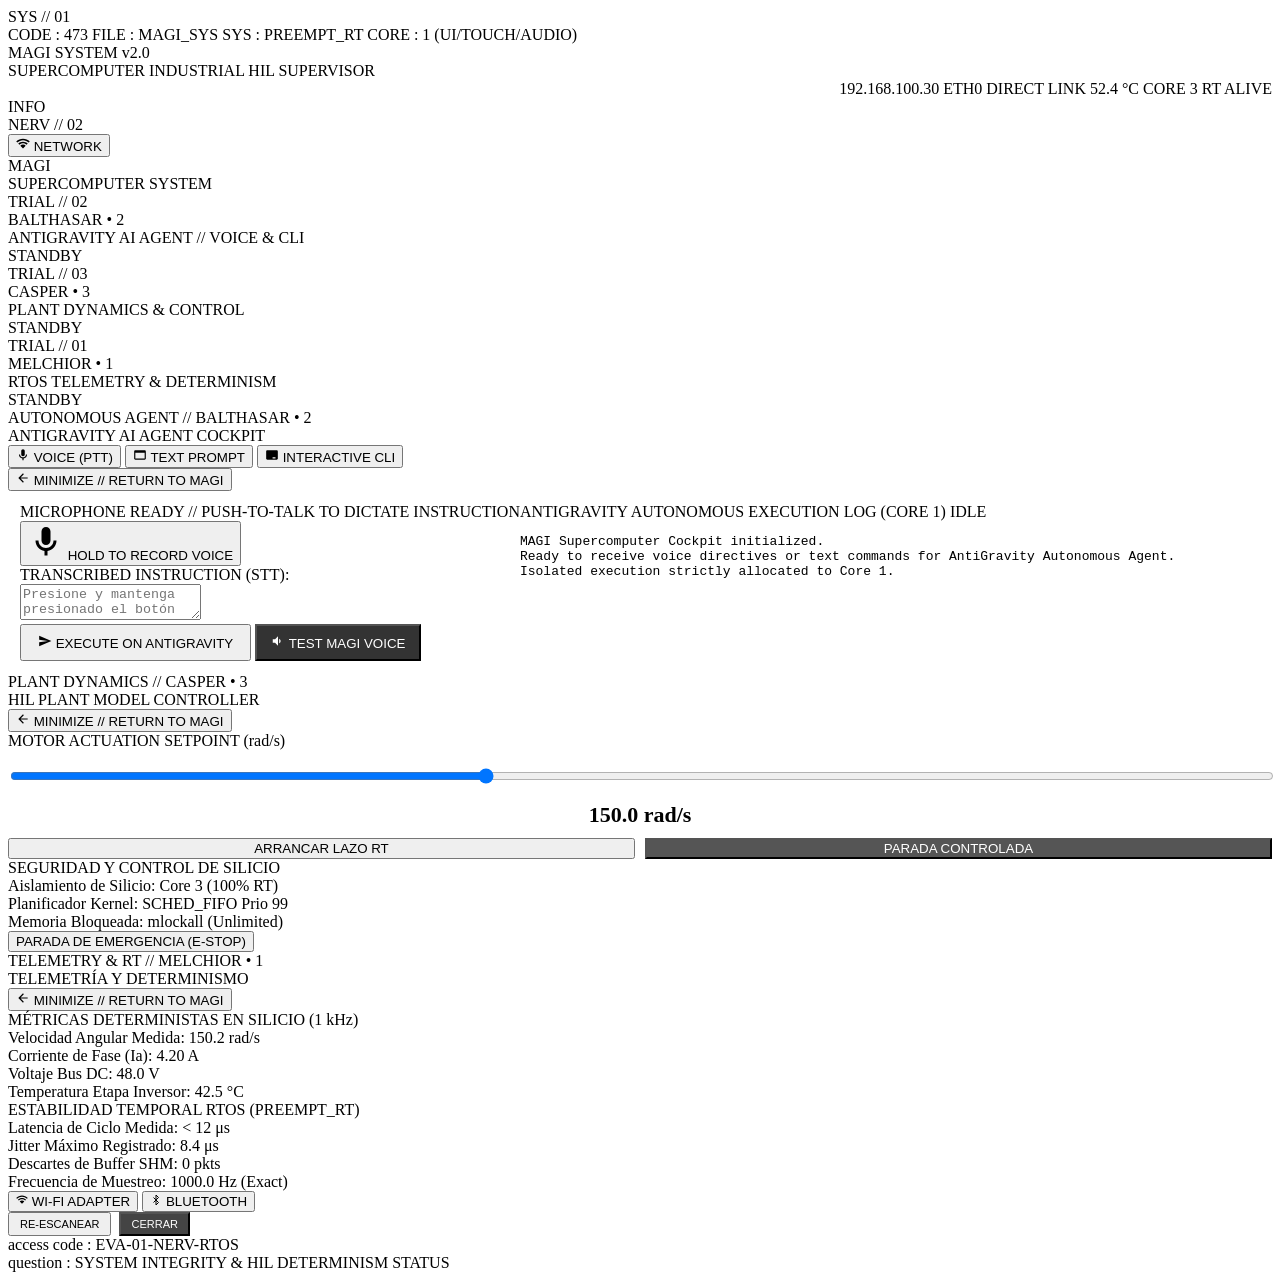
==== src/hmi_ui/templates/index.html @ dd4d08ff "fix(kiosk): eradicate compositor tty collision and suppress translate popups" ====
<!DOCTYPE html>
<html lang="es" class="notranslate" translate="no">
<head>
    <meta charset="UTF-8">
    <meta name="google" content="notranslate">
    <meta name="viewport" content="width=1024, height=600, initial-scale=1.0, maximum-scale=1.0, user-scalable=no">
    <title>MAGI SYSTEM - HMI KIOSK</title>
    <link rel="stylesheet" href="/static/css/magi.css">
</head>
<body>

    <!-- ====================================================================
         MAGI HEADER
         ==================================================================== -->
    <header id="magi-header">
        <div class="header-left">
            <div class="header-jp-tag">SYS // 01</div>
            <div class="header-tech-info">
                <span>CODE : 473</span>
                <span>FILE : MAGI_SYS</span>
                <span>SYS  : PREEMPT_RT</span>
                <span>CORE : 1 (UI/TOUCH/AUDIO)</span>
            </div>
        </div>

        <div class="header-center">
            <div class="system-title">MAGI SYSTEM v2.0</div>
            <div class="system-subtitle">SUPERCOMPUTER INDUSTRIAL HIL SUPERVISOR</div>
        </div>

        <div class="header-right">
            <div class="header-tech-info" style="text-align: right;">
                <span id="status-ip">192.168.100.30</span>
                <span id="status-wifi-ssid">ETH0 DIRECT LINK</span>
                <span id="status-cpu-temp">52.4 °C</span>
                <span id="status-rt-core" style="color: var(--magi-green);">CORE 3 RT ALIVE</span>
            </div>
            <div class="info-box">INFO</div>
            <div class="header-jp-tag-right">NERV // 02</div>
            <button id="btn-open-network" class="btn-network-top">
                <svg class="magi-svg-icon" viewBox="0 0 24 24" width="14" height="14" fill="currentColor">
                    <path d="M12 3C7.5 3 3.4 4.8 0.4 7.8L2.2 9.6C4.8 7 8.2 5.5 12 5.5s7.2 1.5 9.8 4.1l1.8-1.8C20.6 4.8 16.5 3 12 3zm0 5C8.9 8 6 9.2 3.9 11.3l1.8 1.8C7.3 11.5 9.5 10.5 12 10.5s4.7 1 6.3 2.6l1.8-1.8C18 9.2 15.1 8 12 8zm0 5c-1.8 0-3.4.7-4.6 1.9l4.6 4.6 4.6-4.6C15.4 13.7 13.8 13 12 13z"/>
                </svg>
                NETWORK
            </button>
        </div>
    </header>

    <!-- Double Header Line -->
    <div class="divider-double">
        <div class="line-orange"></div>
        <div class="line-green"></div>
    </div>

    <!-- ====================================================================
         MAIN MAGI OVERVIEW (TRIANGULAR PODS)
         ==================================================================== -->
    <main id="magi-main-view">
        <!-- Central Negative Space MAGI Logo & Consensus Banner -->
        <div class="magi-center-logo" id="magi-center-display">
            <div class="magi-title">MAGI</div>
            <div class="magi-subtitle" id="magi-system-status-text">SUPERCOMPUTER SYSTEM</div>
            <div id="magi-debate-banner" class="magi-debate-banner" style="display: none;">
                <div class="debate-status-title" id="debate-title-text">DELIBERATING</div>
                <div class="debate-sync-meter">
                    <div class="debate-sync-bar" id="debate-sync-progress"></div>
                </div>
                <div class="debate-verdict" id="debate-verdict-text">SYNCHRONIZING PODS...</div>
            </div>
        </div>

        <!-- Pod 2: BALTHASAR • 2 (Top Center - AntiGravity AI Agent Cockpit) -->
        <div id="pod-balthasar" class="magi-pod">
            <div class="pod-inner-content">
                <div class="pod-jp-header">TRIAL // 02</div>
                <div class="pod-name">BALTHASAR • 2</div>
                <div class="pod-subtext">ANTIGRAVITY AI AGENT // VOICE & CLI</div>
                <div class="pod-status-badge" id="pod-status-balthasar">STANDBY</div>
                <div class="pod-progress-box" id="progress-box-balthasar">
                    <div class="pod-progress-fill" id="progress-fill-balthasar"></div>
                </div>
            </div>
        </div>

        <!-- Pod 3: CASPER • 3 (Bottom Left - Plant Emulation & Control) -->
        <div id="pod-casper" class="magi-pod">
            <div class="pod-inner-content">
                <div class="pod-jp-header">TRIAL // 03</div>
                <div class="pod-name">CASPER • 3</div>
                <div class="pod-subtext">PLANT DYNAMICS & CONTROL</div>
                <div class="pod-status-badge" id="pod-status-casper">STANDBY</div>
                <div class="pod-progress-box" id="progress-box-casper">
                    <div class="pod-progress-fill" id="progress-fill-casper"></div>
                </div>
            </div>
        </div>

        <!-- Pod 1: MELCHIOR • 1 (Bottom Right - Real-Time Telemetry & Jitter) -->
        <div id="pod-melchior" class="magi-pod">
            <div class="pod-inner-content">
                <div class="pod-jp-header">TRIAL // 01</div>
                <div class="pod-name">MELCHIOR • 1</div>
                <div class="pod-subtext">RTOS TELEMETRY & DETERMINISM</div>
                <div class="pod-status-badge" id="pod-status-melchior">STANDBY</div>
                <div class="pod-progress-box" id="progress-box-melchior">
                    <div class="pod-progress-fill" id="progress-fill-melchior"></div>
                </div>
            </div>
        </div>
    </main>

    <!-- ====================================================================
         SUBVIEW: BALTHASAR • 2 (ANTIGRAVITY AI AGENT COCKPIT)
         ==================================================================== -->
    <section id="subview-balthasar" class="magi-subview">
        <div class="subview-header">
            <div class="subview-title-group">
                <div class="subview-jp">AUTONOMOUS AGENT // BALTHASAR • 2</div>
                <div class="subview-title">ANTIGRAVITY AI AGENT COCKPIT</div>
            </div>
            
            <!-- Input Mode Selector Buttons -->
            <div class="agent-mode-selector">
                <button id="btn-mode-voice" class="btn-mode active">
                    <svg class="magi-svg-icon" viewBox="0 0 24 24" width="14" height="14" fill="currentColor">
                        <path d="M12 14c1.66 0 3-1.34 3-3V5c0-1.66-1.34-3-3-3S9 3.34 9 5v6c0 1.66 1.34 3 3 3zm5-3c0 2.76-2.24 5-5 5s-5-2.24-5-5H5c0 3.53 2.61 6.43 6 6.92V21h2v-3.08c3.39-.49 6-3.39 6-6.92h-2z"/>
                    </svg>
                    VOICE (PTT)
                </button>
                <button id="btn-mode-text" class="btn-mode">
                    <svg class="magi-svg-icon" viewBox="0 0 24 24" width="14" height="14" fill="currentColor">
                        <path d="M20 4H4c-1.1 0-2 .9-2 2v12c0 1.1.9 2 2 2h16c1.1 0 2-.9 2-2V6c0-1.1-.9-2-2-2zm0 14H4V8h16v10z"/>
                    </svg>
                    TEXT PROMPT
                </button>
                <button id="btn-mode-terminal" class="btn-mode">
                    <svg class="magi-svg-icon" viewBox="0 0 24 24" width="14" height="14" fill="currentColor">
                        <path d="M20 4H4c-1.1 0-2 .9-2 2v12c0 1.1.9 2 2 2h16c1.1 0 2-.9 2-2V6c0-1.1-.9-2-2-2zm-12 11l3-3-3-3v2H6v2h2v2zm5 1h5v2h-5v-2z"/>
                    </svg>
                    INTERACTIVE CLI
                </button>
            </div>

            <button class="btn-return-magi">
                <svg class="magi-svg-icon" viewBox="0 0 24 24" width="14" height="14" fill="currentColor">
                    <path d="M20 11H7.83l5.59-5.59L12 4l-8 8 8 8 1.41-1.41L7.83 13H20v-2z"/>
                </svg>
                MINIMIZE // RETURN TO MAGI
            </button>
        </div>

        <div class="subview-content" style="padding: 12px; display: flex; flex-direction: column; gap: 10px;">
            <!-- MODE 1: VOICE PANEL (Push-To-Talk) -->
            <div id="panel-agent-voice" class="agent-panel" style="display: flex;">
                <div class="voice-card">
                    <div class="voice-status-bar">
                        <span id="voice-indicator" class="voice-dot ready"></span>
                        <span id="voice-status-text">MICROPHONE READY // PUSH-TO-TALK TO DICTATE INSTRUCTION</span>
                    </div>

                    <div class="voice-controls-row">
                        <button id="btn-push-to-talk" class="btn-ptt">
                            <div class="ptt-inner">
                                <svg class="ptt-icon" viewBox="0 0 24 24" width="36" height="36" fill="currentColor">
                                    <path d="M12 14c1.66 0 3-1.34 3-3V5c0-1.66-1.34-3-3-3S9 3.34 9 5v6c0 1.66 1.34 3 3 3zm5-3c0 2.76-2.24 5-5 5s-5-2.24-5-5H5c0 3.53 2.61 6.43 6 6.92V21h2v-3.08c3.39-.49 6-3.39 6-6.92h-2z"/>
                                </svg>
                                <span id="ptt-btn-label">HOLD TO RECORD VOICE</span>
                            </div>
                        </button>

                        <div class="voice-transcript-container">
                            <div class="transcript-title">TRANSCRIBED INSTRUCTION (STT):</div>
                            <textarea id="voice-transcript-output" placeholder="Presione y mantenga presionado el botón para hablar, o dicte su orden táctica..."></textarea>
                            <div class="transcript-actions">
                                <button id="btn-dispatch-voice-prompt" class="eva-btn-action" style="padding: 8px 16px;">
                                    <svg class="magi-svg-icon" viewBox="0 0 24 24" width="14" height="14" fill="currentColor">
                                        <path d="M2.01 21L23 12 2.01 3 2 10l15 2-15 2z"/>
                                    </svg>
                                    EXECUTE ON ANTIGRAVITY
                                </button>
                                <button id="btn-test-tts" class="eva-btn-action" style="background: #333; color: #FFF; padding: 8px 14px;">
                                    <svg class="magi-svg-icon" viewBox="0 0 24 24" width="14" height="14" fill="currentColor">
                                        <path d="M3 9v6h4l5 5V4L7 9H3zm13.5 3c0-1.77-1.02-3.29-2.5-4.03v8.05c1.48-.73 2.5-2.25 2.5-4.02z"/>
                                    </svg>
                                    TEST MAGI VOICE
                                </button>
                            </div>
                        </div>
                    </div>
                </div>

                <!-- Agent Execution Log / Output Box -->
                <div class="agent-output-card">
                    <div class="agent-output-header">
                        <span>ANTIGRAVITY AUTONOMOUS EXECUTION LOG (CORE 1)</span>
                        <span id="agent-exec-state" class="exec-state-idle">IDLE</span>
                    </div>
                    <pre id="agent-output-console">MAGI Supercomputer Cockpit initialized.
Ready to receive voice directives or text commands for AntiGravity Autonomous Agent.
Isolated execution strictly allocated to Core 1.</pre>
                </div>
            </div>

            <!-- MODE 2: TEXT PROMPT PANEL -->
            <div id="panel-agent-text" class="agent-panel" style="display: none;">
                <div class="prompt-builder-card">
                    <div class="prompt-quick-chips">
                        <span class="chip-label">QUICK MACROS:</span>
                        <button class="prompt-chip" data-prompt="Diagnosticar latencia y jitter de lazo RT en Core 3">RT LATENCY</button>
                        <button class="prompt-chip" data-prompt="Verificar estado de memoria compartida SHM y descartes">SHM HEALTH</button>
                        <button class="prompt-chip" data-prompt="Auditar aislamiento de hilos y afinidad de Core 1 y Core 3">CORE AFFINITY</button>
                        <button class="prompt-chip" data-prompt="Escanear redes Wi-Fi y validar enlace Ethernet">NET TELEMETRY</button>
                    </div>

                    <div class="prompt-input-row">
                        <textarea id="agent-text-input" placeholder="Ingrese instrucción para AntiGravity CLI (ej: 'Revisar logs de SHM y medir latencia')..."></textarea>
                        <button id="btn-dispatch-text-prompt" class="eva-btn-action" style="min-width: 140px;">
                            <svg class="magi-svg-icon" viewBox="0 0 24 24" width="16" height="16" fill="currentColor">
                                <path d="M2.01 21L23 12 2.01 3 2 10l15 2-15 2z"/>
                            </svg>
                            DISPATCH
                        </button>
                    </div>
                </div>

                <div class="agent-output-card" style="flex: 1;">
                    <div class="agent-output-header">
                        <span>ANTIGRAVITY OUTPUT STREAM</span>
                        <span id="agent-text-exec-state" class="exec-state-idle">IDLE</span>
                    </div>
                    <pre id="agent-text-output-console">Awaiting dispatch instruction...</pre>
                </div>
            </div>

            <!-- MODE 3: FULLSCREEN INTERACTIVE TERMINAL (TTYD) -->
            <div id="panel-agent-terminal" class="agent-panel" style="display: none; height: 100%;">
                <iframe id="terminal-frame" src="about:blank"></iframe>
            </div>
        </div>
    </section>

    <!-- ====================================================================
         SUBVIEW: CASPER • 3 (PLANT DYNAMICS & CONTROL)
         ==================================================================== -->
    <section id="subview-casper" class="magi-subview">
        <div class="subview-header">
            <div class="subview-title-group">
                <div class="subview-jp">PLANT DYNAMICS // CASPER • 3</div>
                <div class="subview-title">HIL PLANT MODEL CONTROLLER</div>
            </div>
            <button class="btn-return-magi">
                <svg class="magi-svg-icon" viewBox="0 0 24 24" width="14" height="14" fill="currentColor">
                    <path d="M20 11H7.83l5.59-5.59L12 4l-8 8 8 8 1.41-1.41L7.83 13H20v-2z"/>
                </svg>
                MINIMIZE // RETURN TO MAGI
            </button>
        </div>
        <div class="subview-content">
            <div class="eva-grid-2">
                <div class="eva-card">
                    <div class="eva-card-title">MOTOR ACTUATION SETPOINT (rad/s)</div>
                    <div style="padding: 10px 0;">
                        <input type="range" id="speed-slider" min="0" max="400" value="150" style="width: 100%; height: 28px; accent-color: var(--magi-orange);" oninput="document.getElementById('slider-val-disp').innerText = this.value + ' rad/s'">
                        <div id="slider-val-disp" style="text-align: center; font-size: 22px; font-weight: bold; color: var(--magi-orange); margin-top: 8px;">150.0 rad/s</div>
                    </div>
                    <div style="display: flex; gap: 10px;">
                        <button id="btn-motor-enable" class="eva-btn-action" style="flex: 1;">ARRANCAR LAZO RT</button>
                        <button id="btn-motor-stop" class="eva-btn-action" style="flex: 1; background: #555; color: #FFF;">PARADA CONTROLADA</button>
                    </div>
                </div>

                <div class="eva-card">
                    <div class="eva-card-title">SEGURIDAD Y CONTROL DE SILICIO</div>
                    <div class="eva-metric"><span>Aislamiento de Silicio:</span> <span class="metric-val">Core 3 (100% RT)</span></div>
                    <div class="eva-metric"><span>Planificador Kernel:</span> <span class="metric-val">SCHED_FIFO Prio 99</span></div>
                    <div class="eva-metric"><span>Memoria Bloqueada:</span> <span class="metric-val">mlockall (Unlimited)</span></div>
                    <button id="btn-motor-estop" class="eva-btn-emergency">PARADA DE EMERGENCIA (E-STOP)</button>
                </div>
            </div>
        </div>
    </section>

    <!-- ====================================================================
         SUBVIEW: MELCHIOR • 1 (REAL-TIME TELEMETRY & JITTER)
         ==================================================================== -->
    <section id="subview-melchior" class="magi-subview">
        <div class="subview-header">
            <div class="subview-title-group">
                <div class="subview-jp">TELEMETRY & RT // MELCHIOR • 1</div>
                <div class="subview-title">TELEMETRÍA Y DETERMINISMO</div>
            </div>
            <button class="btn-return-magi">
                <svg class="magi-svg-icon" viewBox="0 0 24 24" width="14" height="14" fill="currentColor">
                    <path d="M20 11H7.83l5.59-5.59L12 4l-8 8 8 8 1.41-1.41L7.83 13H20v-2z"/>
                </svg>
                MINIMIZE // RETURN TO MAGI
            </button>
        </div>
        <div class="subview-content">
            <div class="eva-grid-2">
                <div class="eva-card">
                    <div class="eva-card-title">MÉTRICAS DETERMINISTAS EN SILICIO (1 kHz)</div>
                    <div class="eva-metric"><span>Velocidad Angular Medida:</span> <span id="telem-speed" class="metric-val">150.2 rad/s</span></div>
                    <div class="eva-metric"><span>Corriente de Fase (Ia):</span> <span id="telem-current" class="metric-val">4.20 A</span></div>
                    <div class="eva-metric"><span>Voltaje Bus DC:</span> <span class="metric-val">48.0 V</span></div>
                    <div class="eva-metric"><span>Temperatura Etapa Inversor:</span> <span class="metric-val">42.5 °C</span></div>
                </div>

                <div class="eva-card">
                    <div class="eva-card-title">ESTABILIDAD TEMPORAL RTOS (PREEMPT_RT)</div>
                    <div class="eva-metric"><span>Latencia de Ciclo Medida:</span> <span id="telem-latency" class="metric-val">&lt; 12 μs</span></div>
                    <div class="eva-metric"><span>Jitter Máximo Registrado:</span> <span class="metric-val">8.4 μs</span></div>
                    <div class="eva-metric"><span>Descartes de Buffer SHM:</span> <span class="metric-val" style="color: var(--magi-green);">0 pkts</span></div>
                    <div class="eva-metric"><span>Frecuencia de Muestreo:</span> <span class="metric-val">1000.0 Hz (Exact)</span></div>
                </div>
            </div>
        </div>
    </section>

    <!-- ====================================================================
         MODAL: TACTICAL TOUCH NETWORK & BLUETOOTH MANAGER
         ==================================================================== -->
    <div id="network-modal">
        <div class="network-dialog">
            <div class="dialog-header">
                <div class="dialog-tabs">
                    <button id="tab-btn-wifi" class="tab-btn active">
                        <svg class="magi-svg-icon" viewBox="0 0 24 24" width="12" height="12" fill="currentColor">
                            <path d="M12 3C7.5 3 3.4 4.8 0.4 7.8L2.2 9.6C4.8 7 8.2 5.5 12 5.5s7.2 1.5 9.8 4.1l1.8-1.8C20.6 4.8 16.5 3 12 3zm0 5C8.9 8 6 9.2 3.9 11.3l1.8 1.8C7.3 11.5 9.5 10.5 12 10.5s4.7 1 6.3 2.6l1.8-1.8C18 9.2 15.1 8 12 8zm0 5c-1.8 0-3.4.7-4.6 1.9l4.6 4.6 4.6-4.6C15.4 13.7 13.8 13 12 13z"/>
                        </svg>
                        WI-FI ADAPTER
                    </button>
                    <button id="tab-btn-bt" class="tab-btn">
                        <svg class="magi-svg-icon" viewBox="0 0 24 24" width="12" height="12" fill="none" stroke="currentColor" stroke-width="2">
                            <path d="m7 7 10 10-5 5V2l5 5L7 17"/>
                        </svg>
                        BLUETOOTH
                    </button>
                </div>
                <div style="display: flex; gap: 8px;">
                    <button id="btn-rescan-wifi" class="eva-btn-action" style="padding: 4px 10px; font-size: 11px;">RE-ESCANEAR</button>
                    <button id="btn-close-network" class="eva-btn-action" style="padding: 4px 10px; font-size: 11px; background: #444; color: #FFF;">CERRAR</button>
                </div>
            </div>

            <div class="dialog-body">
                <!-- Section Wi-Fi -->
                <div id="section-wifi">
                    <!-- Password Input Prompt Box -->
                    <div id="wifi-connect-prompt" style="display: none; background: #181818; border: 1px solid var(--magi-orange); padding: 12px; border-radius: 4px; margin-bottom: 12px;">
                        <div style="font-weight: bold; color: var(--magi-orange); margin-bottom: 6px;">
                            CONECTAR A: <span id="connect-target-ssid" style="color: var(--text-white);"></span>
                        </div>
                        <div style="display: flex; gap: 8px;">
                            <input type="password" id="wifi-password-input" placeholder="Ingrese contraseña Wi-Fi..." style="flex: 1; padding: 10px; background: #000; border: 1px solid #444; color: #FFF; font-size: 16px; border-radius: 4px;">
                            <button id="btn-confirm-connect" class="eva-btn-action" style="padding: 10px 16px;">CONECTAR</button>
                            <button id="btn-cancel-connect" class="eva-btn-action" style="padding: 10px 14px; background: #444; color: #FFF;">CANCELAR</button>
                        </div>
                        <div id="wifi-connect-status" style="margin-top: 6px; font-size: 12px; font-family: monospace;"></div>
                    </div>

                    <div id="wifi-network-list" class="wifi-list">
                        <!-- Filled dynamically -->
                    </div>
                </div>

                <!-- Section Bluetooth -->
                <div id="section-bluetooth" style="display: none;">
                    <div id="bt-device-list" class="wifi-list">
                        <!-- Filled dynamically -->
                    </div>
                </div>
            </div>
        </div>
    </div>

    <!-- ====================================================================
         MAGI TACTICAL VIRTUAL KEYBOARD (TOUCH OSK)
         ==================================================================== -->
    <div id="magi-virtual-keyboard">
        <!-- Rendered dynamically by keyboard.js -->
    </div>

    <!-- Double Footer Line -->
    <div class="divider-double">
        <div class="line-green"></div>
        <div class="line-orange"></div>
    </div>

    <!-- ====================================================================
         MAGI FOOTER
         ==================================================================== -->
    <footer id="magi-footer">
        <div class="footer-box">
            <span class="footer-label">access code :</span>
            <span class="footer-value">EVA-01-NERV-RTOS</span>
        </div>
        <div class="footer-box">
            <span class="footer-label">question :</span>
            <span class="footer-value" id="footer-status-query">SYSTEM INTEGRITY & HIL DETERMINISM STATUS</span>
        </div>
    </footer>

    <!-- Scripts -->
    <script src="/static/js/keyboard.js"></script>
    <script src="/static/js/network.js"></script>
    <script src="/static/js/magi.js"></script>
</body>
</html>
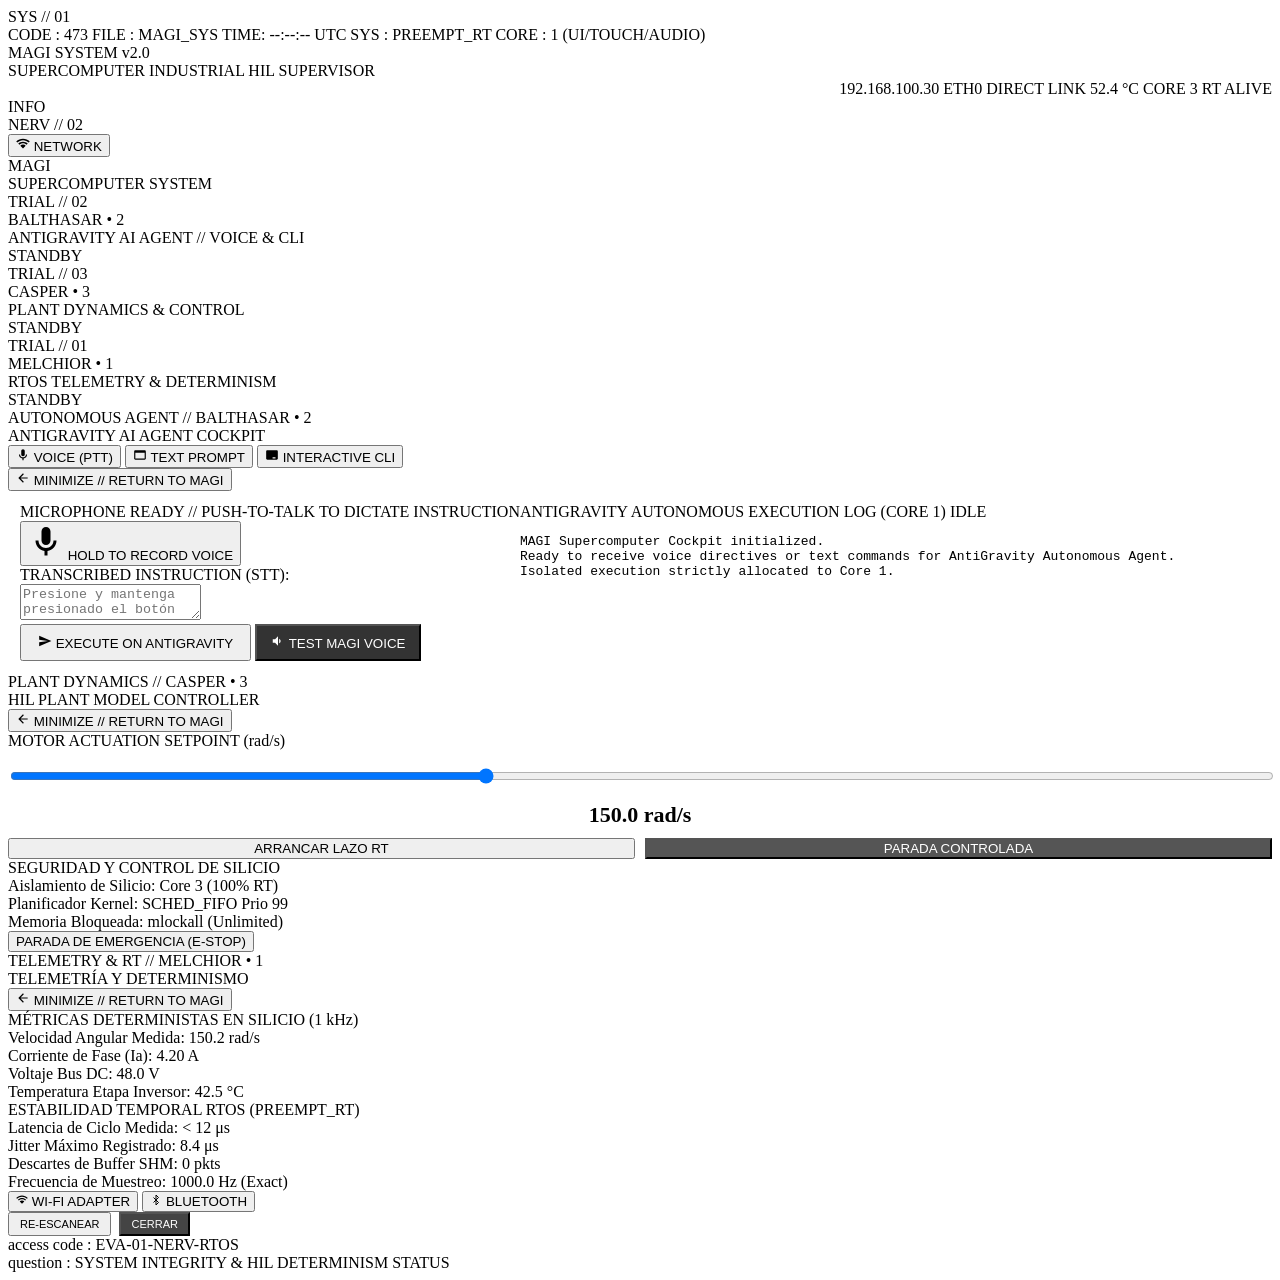
==== commit 11f55ddc: "feat(phase10.1): atomic synchronous sync, live NERV header clock and touch kiosk stabilization" ====
--- a/src/hmi_ui/templates/index.html
+++ b/src/hmi_ui/templates/index.html
@@ -18,6 +18,7 @@
             <div class="header-tech-info">
                 <span>CODE : 473</span>
                 <span>FILE : MAGI_SYS</span>
+                <span id="system-live-clock">TIME: --:--:-- UTC</span>
                 <span>SYS  : PREEMPT_RT</span>
                 <span>CORE : 1 (UI/TOUCH/AUDIO)</span>
             </div>
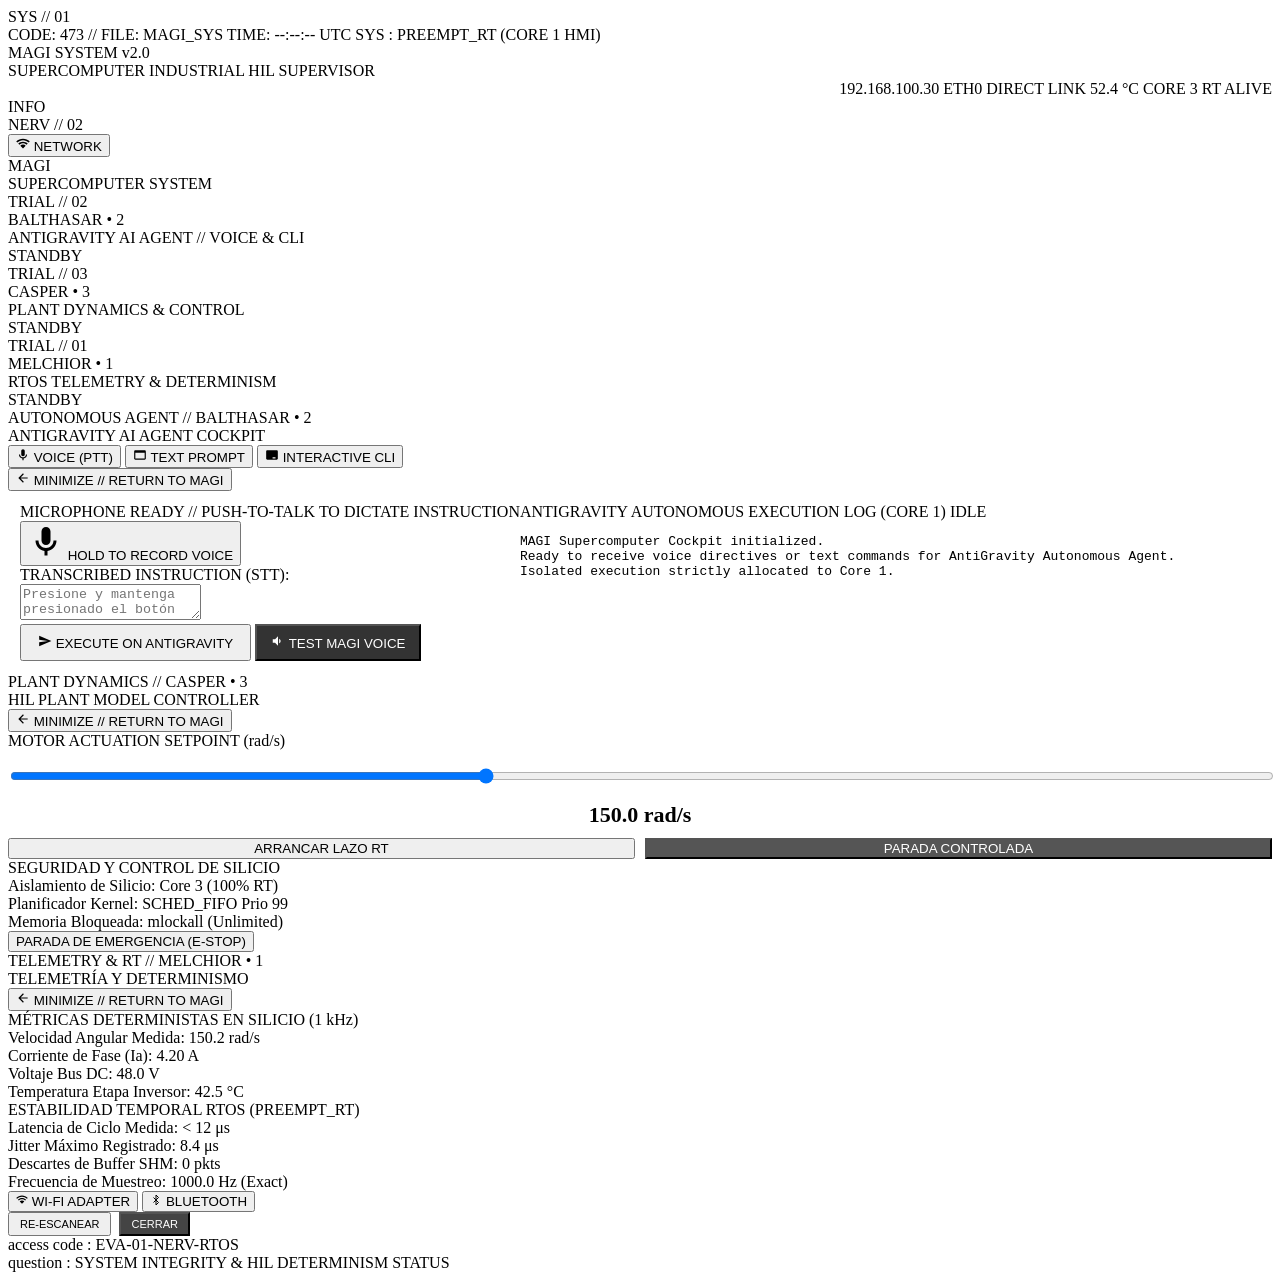
==== commit 6034f128: "fix(phase10.8): eradicate tty input hijack, fix header clock layout and deploy full input forensic p" ====
--- a/src/hmi_ui/templates/index.html
+++ b/src/hmi_ui/templates/index.html
@@ -16,11 +16,9 @@
         <div class="header-left">
             <div class="header-jp-tag">SYS // 01</div>
             <div class="header-tech-info">
-                <span>CODE : 473</span>
-                <span>FILE : MAGI_SYS</span>
-                <span id="system-live-clock">TIME: --:--:-- UTC</span>
-                <span>SYS  : PREEMPT_RT</span>
-                <span>CORE : 1 (UI/TOUCH/AUDIO)</span>
+                <span>CODE: 473 // FILE: MAGI_SYS</span>
+                <span id="system-live-clock" style="color: var(--magi-green);">TIME: --:--:-- UTC</span>
+                <span>SYS : PREEMPT_RT (CORE 1 HMI)</span>
             </div>
         </div>
 
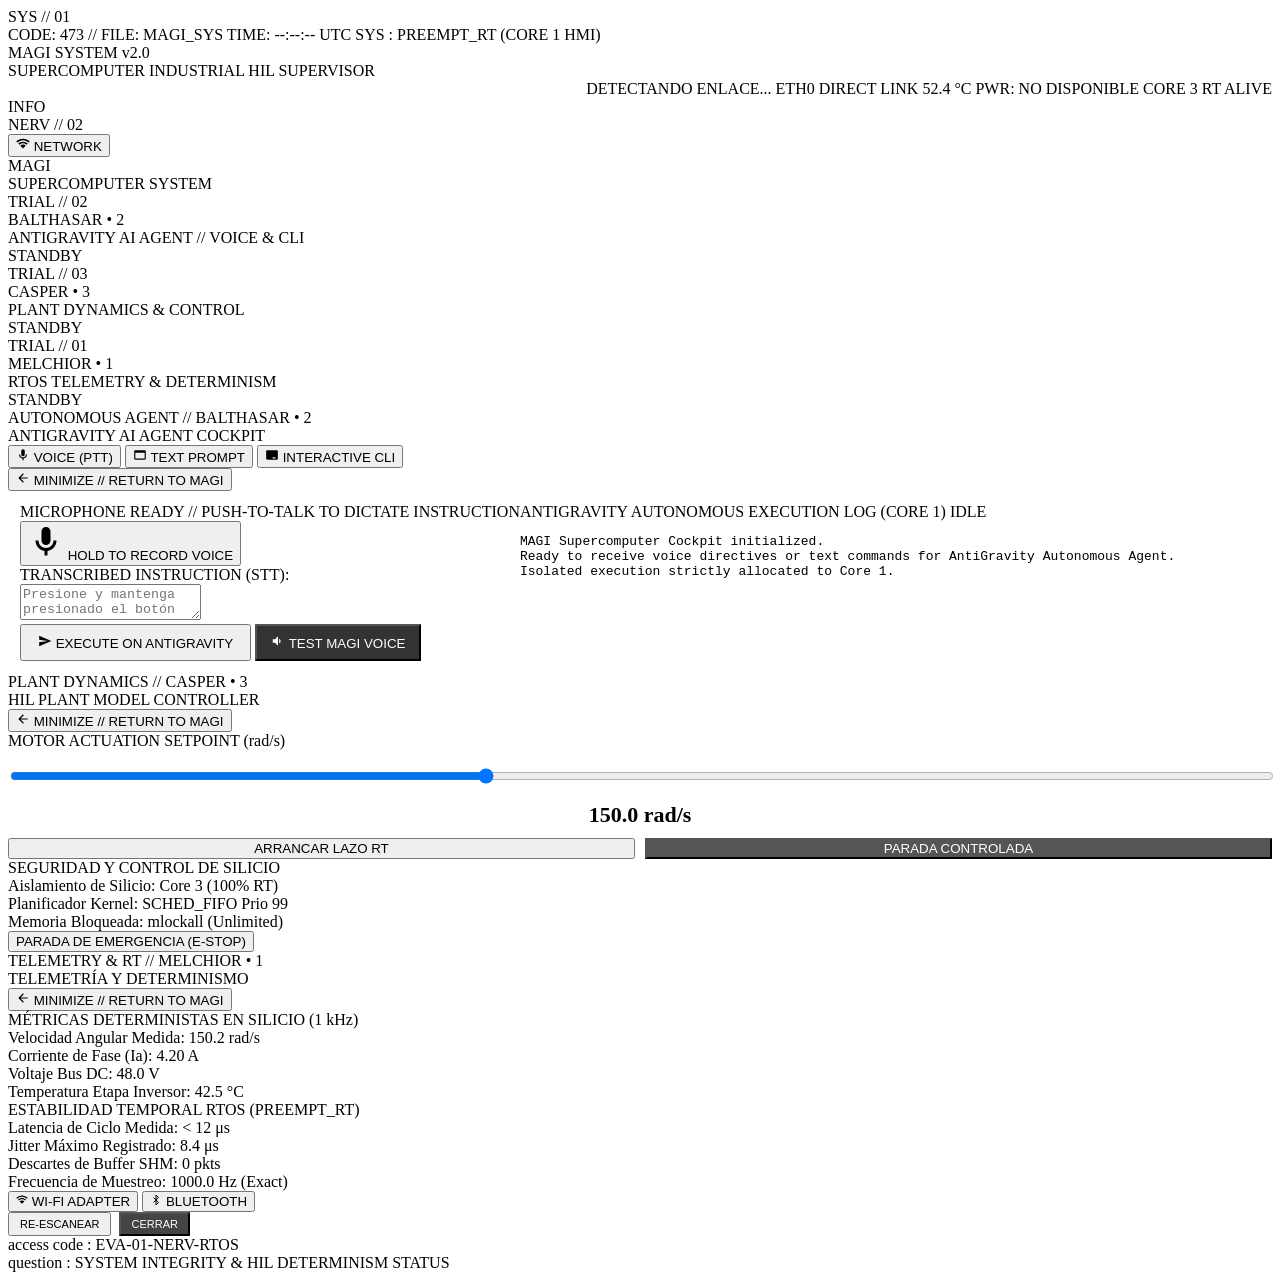
==== commit c5945aac: "feat(telemetry): expose dynamic link and physical power data" ====
--- a/src/hmi_ui/templates/index.html
+++ b/src/hmi_ui/templates/index.html
@@ -29,9 +29,10 @@
 
         <div class="header-right">
             <div class="header-tech-info" style="text-align: right;">
-                <span id="status-ip">192.168.100.30</span>
+                <span id="status-ip">DETECTANDO ENLACE...</span>
                 <span id="status-wifi-ssid">ETH0 DIRECT LINK</span>
                 <span id="status-cpu-temp">52.4 °C</span>
+                <span id="status-power">PWR: NO DISPONIBLE</span>
                 <span id="status-rt-core" style="color: var(--magi-green);">CORE 3 RT ALIVE</span>
             </div>
             <div class="info-box">INFO</div>
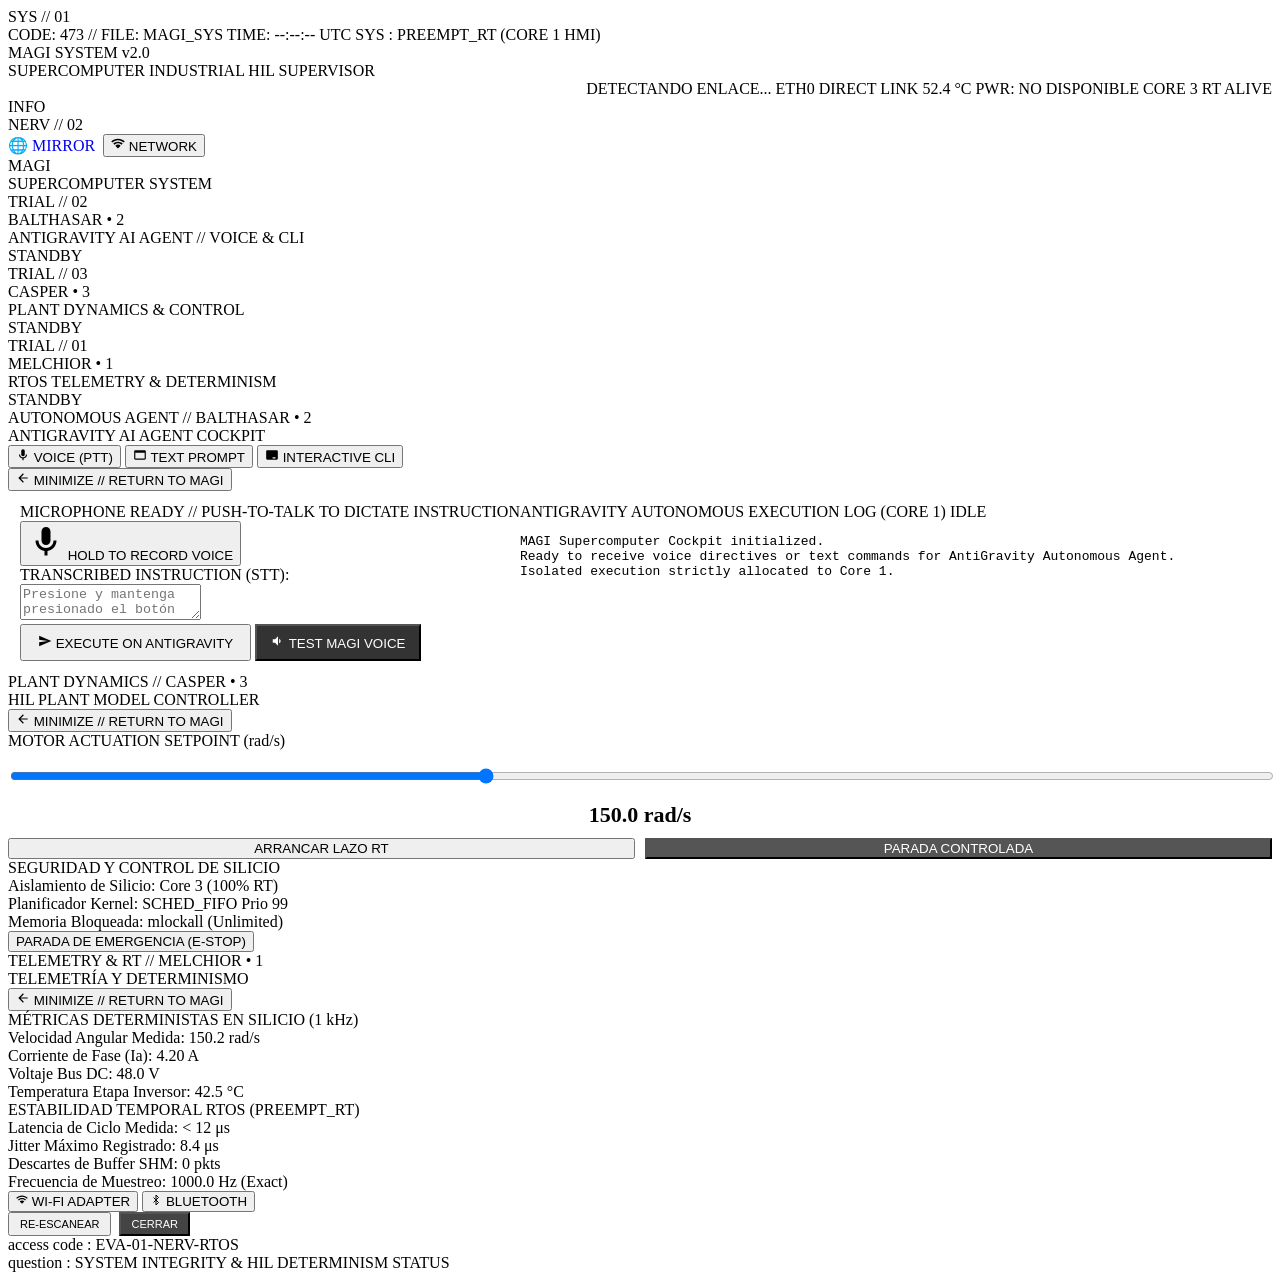
==== commit 6adfa869: "feat(magi): global immersion tunnel, webrtc audio passthrough and reverse proxy" ====
--- a/src/hmi_ui/templates/index.html
+++ b/src/hmi_ui/templates/index.html
@@ -37,6 +37,9 @@
             </div>
             <div class="info-box">INFO</div>
             <div class="header-jp-tag-right">NERV // 02</div>
+            <a href="/mirror" target="_blank" class="btn-network-top" style="text-decoration:none; margin-right:4px; display:inline-flex; align-items:center; gap:4px;">
+                <span>🌐</span> MIRROR
+            </a>
             <button id="btn-open-network" class="btn-network-top">
                 <svg class="magi-svg-icon" viewBox="0 0 24 24" width="14" height="14" fill="currentColor">
                     <path d="M12 3C7.5 3 3.4 4.8 0.4 7.8L2.2 9.6C4.8 7 8.2 5.5 12 5.5s7.2 1.5 9.8 4.1l1.8-1.8C20.6 4.8 16.5 3 12 3zm0 5C8.9 8 6 9.2 3.9 11.3l1.8 1.8C7.3 11.5 9.5 10.5 12 10.5s4.7 1 6.3 2.6l1.8-1.8C18 9.2 15.1 8 12 8zm0 5c-1.8 0-3.4.7-4.6 1.9l4.6 4.6 4.6-4.6C15.4 13.7 13.8 13 12 13z"/>
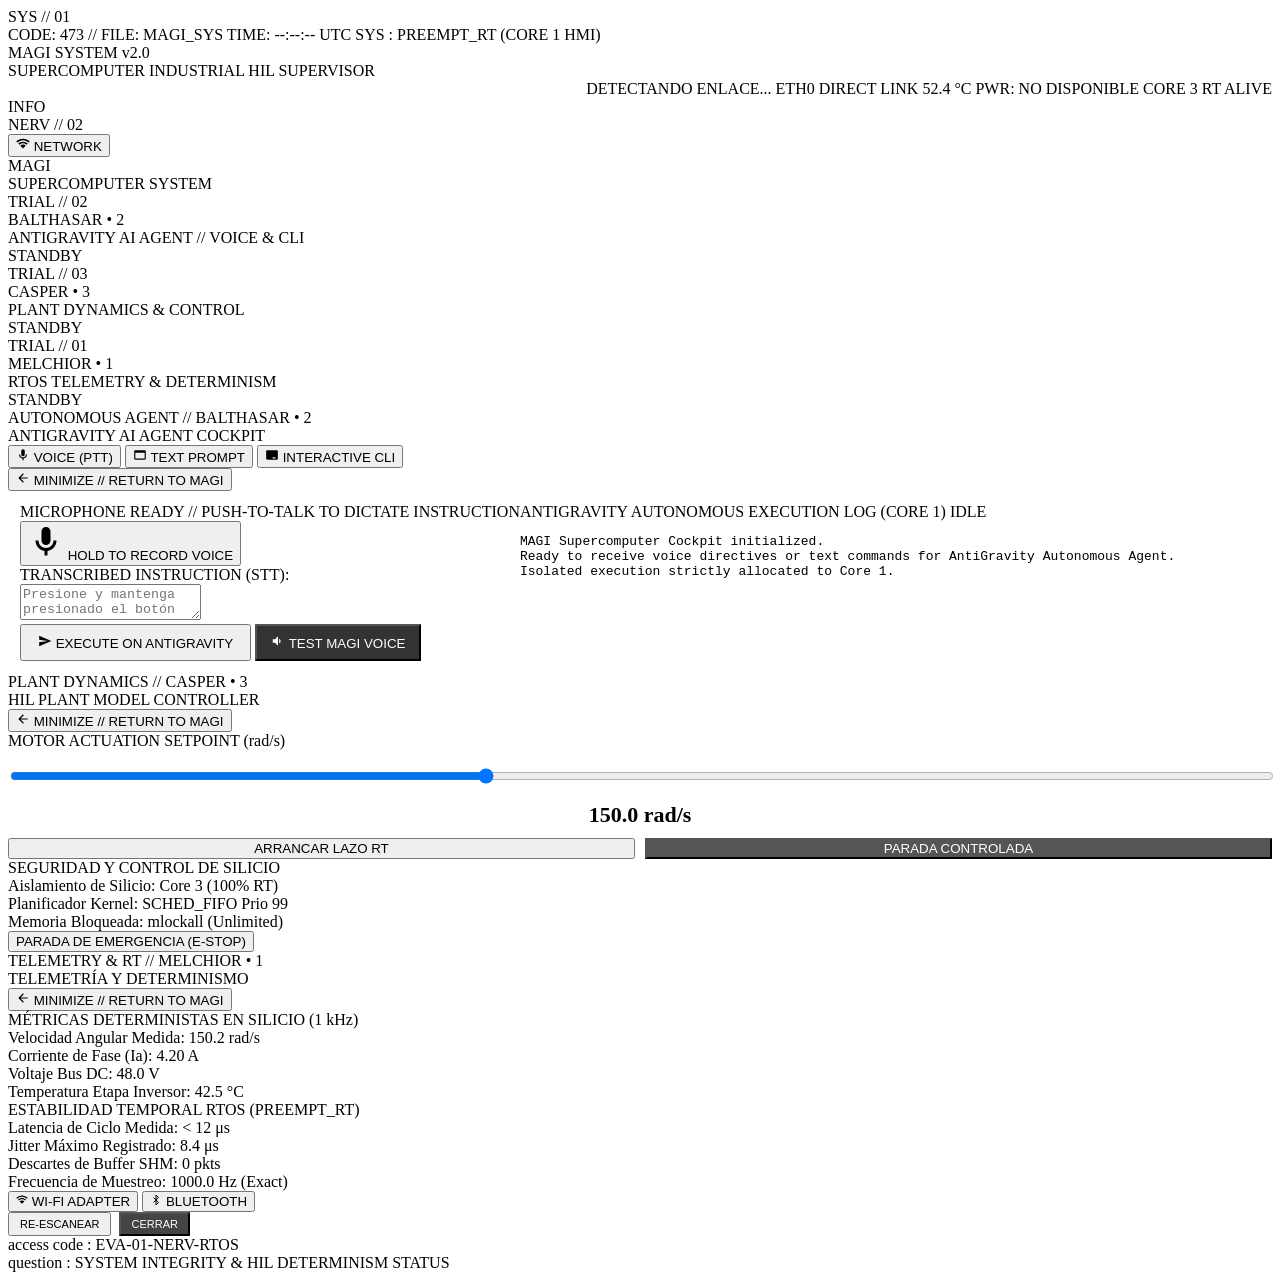
==== commit 58402a37: "FASE 14: Erradicacion regresiones visuales, telemetria electrica y persistencia tunnel - index.html:" ====
--- a/src/hmi_ui/templates/index.html
+++ b/src/hmi_ui/templates/index.html
@@ -37,9 +37,6 @@
             </div>
             <div class="info-box">INFO</div>
             <div class="header-jp-tag-right">NERV // 02</div>
-            <a href="/mirror" target="_blank" class="btn-network-top" style="text-decoration:none; margin-right:4px; display:inline-flex; align-items:center; gap:4px;">
-                <span>🌐</span> MIRROR
-            </a>
             <button id="btn-open-network" class="btn-network-top">
                 <svg class="magi-svg-icon" viewBox="0 0 24 24" width="14" height="14" fill="currentColor">
                     <path d="M12 3C7.5 3 3.4 4.8 0.4 7.8L2.2 9.6C4.8 7 8.2 5.5 12 5.5s7.2 1.5 9.8 4.1l1.8-1.8C20.6 4.8 16.5 3 12 3zm0 5C8.9 8 6 9.2 3.9 11.3l1.8 1.8C7.3 11.5 9.5 10.5 12 10.5s4.7 1 6.3 2.6l1.8-1.8C18 9.2 15.1 8 12 8zm0 5c-1.8 0-3.4.7-4.6 1.9l4.6 4.6 4.6-4.6C15.4 13.7 13.8 13 12 13z"/>
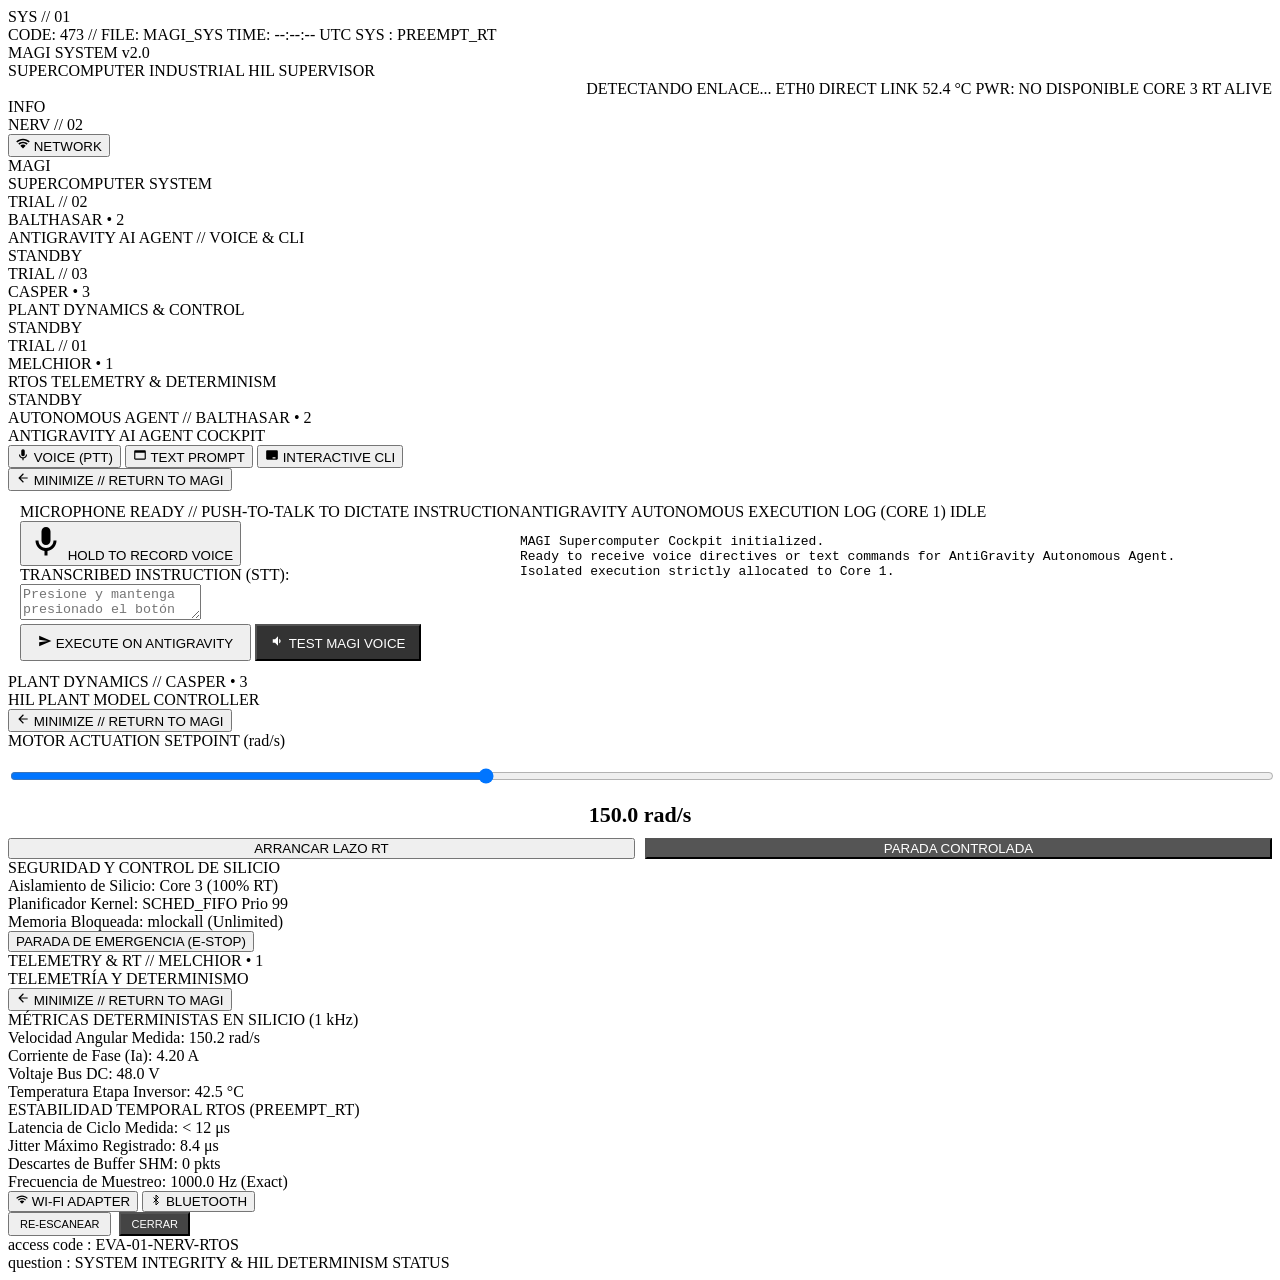
==== commit 8235bef3: "feat(phase14.1): deploy forced fixes to Pi, persistent HTTP/2 tunnel and SYS 01 decongestion" ====
--- a/src/hmi_ui/templates/index.html
+++ b/src/hmi_ui/templates/index.html
@@ -18,7 +18,7 @@
             <div class="header-tech-info">
                 <span>CODE: 473 // FILE: MAGI_SYS</span>
                 <span id="system-live-clock" style="color: var(--magi-green);">TIME: --:--:-- UTC</span>
-                <span>SYS : PREEMPT_RT (CORE 1 HMI)</span>
+                <span>SYS : PREEMPT_RT</span>
             </div>
         </div>
 
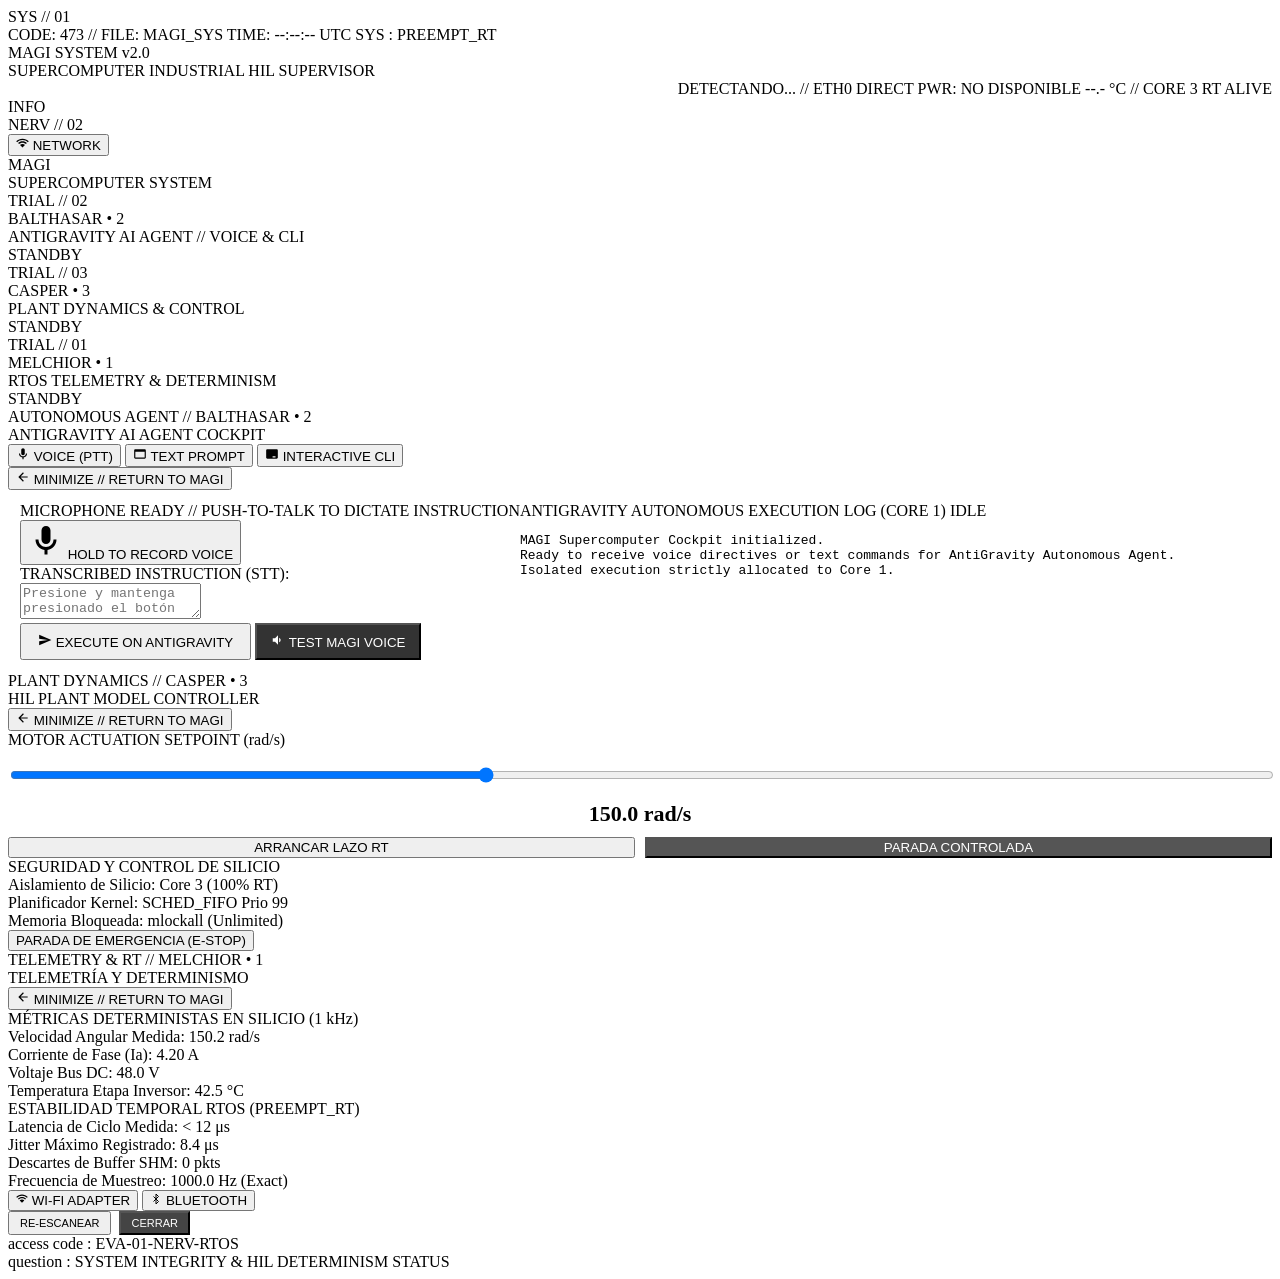
==== commit 32268394: "feat(phase16): compact header layout, restore network button visibility, resolve tunnel 1033 with re" ====
--- a/src/hmi_ui/templates/index.html
+++ b/src/hmi_ui/templates/index.html
@@ -29,16 +29,14 @@
 
         <div class="header-right">
             <div class="header-tech-info" style="text-align: right;">
-                <span id="status-ip">DETECTANDO ENLACE...</span>
-                <span id="status-wifi-ssid">ETH0 DIRECT LINK</span>
-                <span id="status-cpu-temp">52.4 °C</span>
+                <span><span id="status-ip">DETECTANDO...</span> // <span id="status-wifi-ssid">ETH0 DIRECT</span></span>
                 <span id="status-power">PWR: NO DISPONIBLE</span>
-                <span id="status-rt-core" style="color: var(--magi-green);">CORE 3 RT ALIVE</span>
+                <span><span id="status-cpu-temp">--.- °C</span> // <span id="status-rt-core" style="color: var(--magi-green);">CORE 3 RT ALIVE</span></span>
             </div>
             <div class="info-box">INFO</div>
             <div class="header-jp-tag-right">NERV // 02</div>
             <button id="btn-open-network" class="btn-network-top">
-                <svg class="magi-svg-icon" viewBox="0 0 24 24" width="14" height="14" fill="currentColor">
+                <svg class="magi-svg-icon" viewBox="0 0 24 24" width="13" height="13" fill="currentColor">
                     <path d="M12 3C7.5 3 3.4 4.8 0.4 7.8L2.2 9.6C4.8 7 8.2 5.5 12 5.5s7.2 1.5 9.8 4.1l1.8-1.8C20.6 4.8 16.5 3 12 3zm0 5C8.9 8 6 9.2 3.9 11.3l1.8 1.8C7.3 11.5 9.5 10.5 12 10.5s4.7 1 6.3 2.6l1.8-1.8C18 9.2 15.1 8 12 8zm0 5c-1.8 0-3.4.7-4.6 1.9l4.6 4.6 4.6-4.6C15.4 13.7 13.8 13 12 13z"/>
                 </svg>
                 NETWORK
